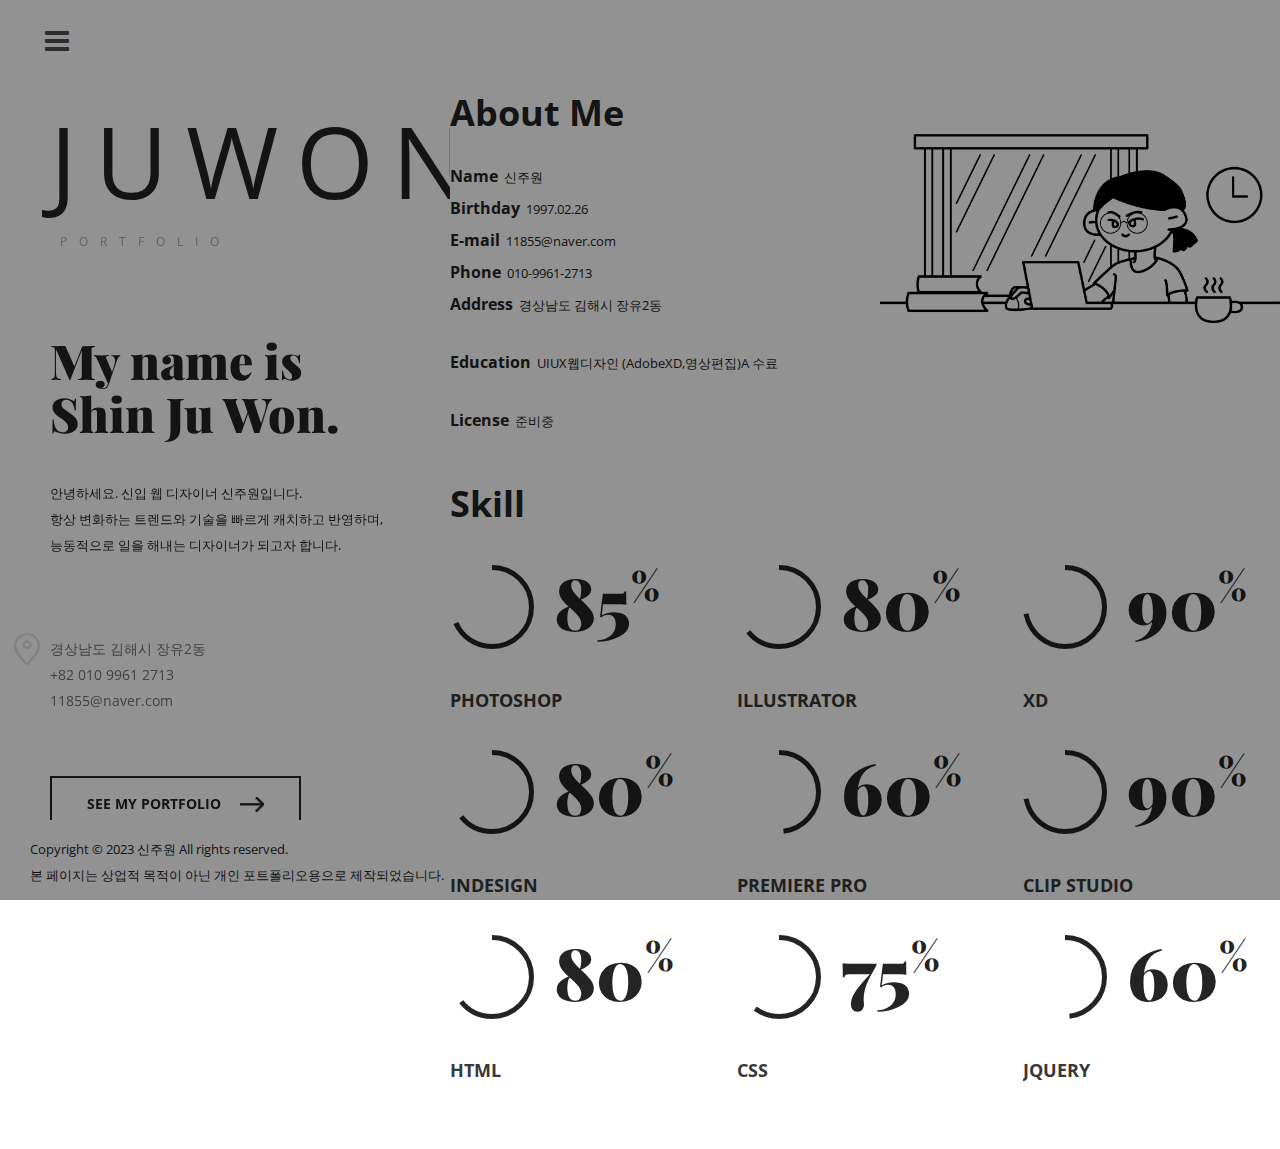
==== about.html @ 2885f234 "Add files via upload" ====
<!DOCTYPE html>
<html lang="ko">
<head>
	<title>신주원 Portfolio</title>
	<meta charset="UTF-8">
	<meta name="description" content="Nissa Photography studio html template">
	<meta name="keywords" content="industry, html">
	<meta name="viewport" content="width=device-width, initial-scale=1.0">
	
	<!-- Favicon -->
	<link href="img/fav.png" rel="icon" sizes="32x32"/>

	<!-- Google font -->
	<link href="https://fonts.googleapis.com/css?family=Open+Sans:300,300i,400,400i,600,600i,700,700i&display=swap" rel="stylesheet">
	<link href="https://fonts.googleapis.com/css?family=Playfair+Display:400,900&display=swap" rel="stylesheet">

	<!-- Stylesheets -->
	<link rel="stylesheet" href="css/bootstrap.min.css"/>
	<link rel="stylesheet" href="css/font-awesome.min.css"/>
	<link rel="stylesheet" href="css/magnific-popup.css"/>
	<link rel="stylesheet" href="css/owl.carousel.min.css"/>

	<!-- Main Stylesheets -->
	<link rel="stylesheet" href="css/style.css"/>


	<!--[if lt IE 9]>
		<script src="https://oss.maxcdn.com/html5shiv/3.7.2/html5shiv.min.js"></script>
		<script src="https://oss.maxcdn.com/respond/1.4.2/respond.min.js"></script>
	<![endif]-->

	<link rel="preconnect" href="https://fonts.googleapis.com"><link rel="preconnect" href="https://fonts.gstatic.com" crossorigin><link href="https://fonts.googleapis.com/css2?family=Noto+Sans+KR:wght@100;300;400;500;700&display=swap" rel="stylesheet"> <!-- 폰트-->

	<style> @import url('https://fonts.googleapis.com/css2?family=Noto+Sans+KR:wght@100;300;400;500;700&display=swap'); </style> <!-- 폰트-->
	
	<link href="https://unpkg.com/aos@2.3.1/dist/aos.css" rel="stylesheet">
		<link href="css/style-aos.css" rel="stylesheet" type="text/css">

</head>
<body>

	<!--js-->
	<script src="https://unpkg.com/aos@2.3.1/dist/aos.js"></script>
	<script src="js/script-aos.js"></script>

	<!-- Page Preloder -->
	<div id="preloder">
		<div class="loader"></div>
	</div>

	<!-- Main section start -->
	<div class="main-site-warp">
		<div class="site-menu-warp">
			<div class="close-menu">x</div>
			<!-- Main menu -->
			<ul class="site-menu">
				<li><a href="index.html">Home</a></li>
				<li><a href="about.html" class="active">About Me</a></li>
			</ul>
		</div>
		<header class="header-section">
			<div class="nav-switch">
				<i class="fa fa-bars"></i>
			</div>
		</header>
		<div class="site-content-warp">
			<!-- Left Side section -->
			<div data-aos="fade-right" data-aos-duration="3000" class="main-sidebar">
				<div class="mb-warp">
					<a href="index.html" class="site-logo">
						<h2>juwon</h2>
						<p>Portfolio</p>
					</a>
					<div class="about-info">
						<h2>My name is<br>Shin Ju Won.</h2>
						<p>
							안녕하세요. 신입 웹 디자이너 신주원입니다.<br>
							항상 변화하는 트렌드와 기술을 빠르게 캐치하고 반영하며,<br>
							능동적으로 일을 해내는 디자이너가 되고자 합니다.</p>
					</div>
					<ul class="contact-info">
						<li>경상남도 김해시 장유2동</li>
						<li>+82 010 9961 2713</li>
						<li><a href="mailto:contactme@myemail.com">11855@naver.com</a></li>
					</ul>
					<a href="index.html" class="site-btn">see my portfolio <img src="img/arrow-right_2.png" alt=""></a>
				</div>
			</div>
			<!-- Left Side section end -->
			<!-- Page start -->
			<div class="page-section about-page">
				<div class="about-section">
					<div class="element">
						<h2>About Me</h2>
						<!-- <div class="row"> -->
							<!-- <div class="col-xl-12">
								
								<p>안녕하세요</p>
							</div>

							<div class="ab_img">
								<img src="img/about2.png" alt="about2.png">
							</div> -->
							<ul class="row">
								<li class="col-xl-6">
									<p>
										<br>
										<b>Name</b>&nbsp;&nbsp;<span class="r_span">신주원</span><br>

										<b>Birthday</b>&nbsp;&nbsp;<span class="r_span">1997.02.26</span><br>

										<b>E-mail</b>&nbsp;&nbsp;<span class="r_span">11855@naver.com</span><br>

										<b>Phone</b>&nbsp;&nbsp;<span class="r_span">010-9961-2713</span><br>

										<b>Address</b>&nbsp;&nbsp;<span class="r_span">경상남도 김해시 장유2동</span><br>
										<br>

										<b>Education</b>&nbsp;&nbsp;<span class="r_span">UIUX웹디자인 (AdobeXD,영상편집)A 수료</span><br>
										<br>

										<b>License</b>&nbsp;&nbsp;<span class="r_span">준비중</span>
									</p>
									
									

								</li>
								<li data-aos="fade-left" data-aos-duration="3000" class="ab_img col-xl-6"><img src="img/about2.png" alt="about2.png"></li>
							</ul>
						<!-- </div> -->
					</div>
					<!-- <div class="element">
						<h2>Resume</h2>
						<div class="row">
							<div class="col-xl-12">
								Accordions
								<div id="accordion" class="accordion-area">
									<div class="panel">
										<div class="panel-header" id="headingOne">
											<button class="panel-link" data-toggle="collapse" data-target="#collapse1" aria-expanded="false" aria-controls="collapse1">Donec eget dolor vitae eros feugiat tristique </button>
										</div>
										<div id="collapse1" class="collapse" aria-labelledby="headingOne" data-parent="#accordion">
											<div class="panel-body">
												<p>Lorem ipsum dolor sit amet, consectetur adipiscing elit. Vivamus libero mauris, biben-dum eget sapien ac, ultrices rhoncus ipsum. Donec nec sapien in urna fermentum ornare. Morbi vel ultrices leo. Sed eu turpis eu arcu vehicula fringilla ut vitae orci. Suspendisse maximus malesuada  </p>
											</div>
										</div>
									</div>
									<div class="panel">
										<div class="panel-header" id="headingTwo">
											<button class="panel-link" data-toggle="collapse" data-target="#collapse2" aria-expanded="false" aria-controls="collapse2">Dolor vitae eros feugiat tristique id vitae massa</button>
										</div>
										<div id="collapse2" class="collapse" aria-labelledby="headingTwo" data-parent="#accordion">
											<div class="panel-body">
												<p>Lorem ipsum dolor sit amet, consectetur adipiscing elit. Vivamus libero mauris, biben-dum eget sapien ac, ultrices rhoncus ipsum. Donec nec sapien in urna fermentum ornare. Morbi vel ultrices leo. Sed eu turpis eu arcu vehicula fringilla ut vitae orci. Suspendisse maximus malesuada  </p>
											</div>
										</div>
									</div>
									<div class="panel">
										<div class="panel-header active" id="headingThree">
											<button class="panel-link" data-toggle="collapse" data-target="#collapse3" aria-expanded="true" aria-controls="collapse3">Donec eget dolor vitae eros feugiat tristique </button>
										</div>
										<div id="collapse3" class="collapse show" aria-labelledby="headingThree" data-parent="#accordion">
											<div class="panel-body">
												<p>Lorem ipsum dolor sit amet, consectetur adipiscing elit. Vivamus libero mauris, biben-dum eget sapien ac, ultrices rhoncus ipsum. Donec nec sapien in urna fermentum ornare. Morbi vel ultrices leo. Sed eu turpis eu arcu vehicula fringilla ut vitae orci. Suspendisse maximus malesuada  </p>
											</div>
										</div>
									</div>
								</div>
							</div>
						</div>
					</div> -->
					<div class="element">
						<h2 class="el-title">Skill</h2>
						<div class="row">
							
							<div class="col-lg-4 col-md-6">
								<div class="circle-item-warp">
									<div class="circle-progress" data-cptitle="Passion" data-cpid="id-1" data-cpvalue="85" data-cpcolor="#242424"></div>
									<div class="circle-progress-text">
										<h5 class="skill">PHOTOSHOP</h5>
										<!-- <p>Nature Photography</p> -->
									</div>
								</div>
							</div>
							<div class="col-lg-4 col-md-6">
								<div class="circle-item-warp">
									<div class="circle-progress" data-cptitle="Passion" data-cpid="id-2" data-cpvalue="80" data-cpcolor="#242424"></div>
									<div class="circle-progress-text">
										<h5 class="skill">ILLUSTRATOR</h5>
										<!-- <p>Nature Photography</p> -->
									</div>
								</div>
							</div>
							<div class="col-lg-4 col-md-6">
								<div class="circle-item-warp">
									<div class="circle-progress" data-cptitle="Passion" data-cpid="id-3" data-cpvalue="90" data-cpcolor="#242424"></div>
									<div class="circle-progress-text">
										<h5 class="skill">XD</h5>
										<!-- <p>Nature Photography</p> -->
									</div>
								</div>
							</div>

							<div class="col-lg-4 col-md-6">
								<div class="circle-item-warp">
									<div class="circle-progress" data-cptitle="Passion" data-cpid="id-4" data-cpvalue="80" data-cpcolor="#242424"></div> <!--data-cpcolor컬러바꾸면 됨-->
									<div class="circle-progress-text">
										<h5 class="skill">INDESIGN</h5>
										<!-- <p>Nature Photography</p> -->
									</div>
								</div>
							</div>
							<div class="col-lg-4 col-md-6">
								<div class="circle-item-warp">
									<div class="circle-progress" data-cptitle="Passion" data-cpid="id-5" data-cpvalue="60" data-cpcolor="#242424"></div>
									<div class="circle-progress-text">
										<h5 class="skill">PREMIERE PRO </h5>
										<!-- <p>Nature Photography</p> -->
									</div>
								</div>
							</div>
							<div class="col-lg-4 col-md-6">
								<div class="circle-item-warp">
									<div class="circle-progress" data-cptitle="Passion" data-cpid="id-6" data-cpvalue="90" data-cpcolor="#242424"></div>
									<div class="circle-progress-text">
										<h5 class="skill">CLIP STUDIO</h5>
										<!-- <p>Nature Photography</p> -->
									</div>
								</div>
							</div>

							<div class="col-lg-4 col-md-6">
								<div class="circle-item-warp">
									<div class="circle-progress" data-cptitle="Passion" data-cpid="id-7" data-cpvalue="80" data-cpcolor="#242424"></div> <!--data-cpcolor컬러바꾸면 됨-->
									<div class="circle-progress-text">
										<h5 class="skill">HTML</h5>
										<!-- <p>Nature Photography</p> -->
									</div>
								</div>
							</div>
							<div class="col-lg-4 col-md-6">
								<div class="circle-item-warp">
									<div class="circle-progress" data-cptitle="Passion" data-cpid="id-8" data-cpvalue="75" data-cpcolor="#242424"></div>
									<div class="circle-progress-text">
										<h5 class="skill">CSS</h5>
										<!-- <p>Nature Photography</p> -->
									</div>
								</div>
							</div>
							<div class="col-lg-4 col-md-6">
								<div class="circle-item-warp">
									<div class="circle-progress" data-cptitle="Passion" data-cpid="id-9" data-cpvalue="60" data-cpcolor="#242424"></div>
									<div class="circle-progress-text">
										<h5 class="skill">JQUERY</h5>
										<!-- <p>Nature Photography</p> -->
									</div>
								</div>
							</div>


						</div>
					</div>
				</div>
			</div>
			<!-- Page end -->
		</div>
		<div class="copyright">
			<p>
  				Copyright © 2023 신주원 All rights reserved.<br>
				  본 페이지는 상업적 목적이 아닌 개인 포트폴리오용으로 제작되었습니다.
			</p>
		</div>
	</div>
	<!-- Main section end -->
	
	<!--====== Javascripts & Jquery ======-->
	<script src="js/jquery-3.2.1.min.js"></script>
	<script src="js/bootstrap.min.js"></script>
	<script src="js/owl.carousel.min.js"></script>
	<script src="js/jquery.nicescroll.min.js"></script>
	<script src="js/circle-progress.min.js"></script>
	<script src="js/jquery.magnific-popup.min.js"></script>
	<script src="js/main.js"></script>

	</body>
</html>
---- css/style.css ----
/* ==================================
-------------------------------------
  NISSA - PHOTOGRAPHY STUDIO TEMPLATE
  Version: 1.0
 ------------------------------------
 ====================================*/

 
/*----------------------------------------*/
/* Template default CSS
/*----------------------------------------*/

html,
body {
	height: 100%;
	font-family: "Open Sans", sans-serif;
	-webkit-font-smoothing: antialiased;
	font-smoothing: antialiased;
}

h1,
h2,
h3,
h4,
/* h5, */
h6 {
	margin: 0;
	color: #242424;
	font-weight: 700;
}
h5{
	color: #383838;
}
.W_h5{
	color: #e1e1e1;
}

h1 {
	font-size: 70px;
}

h2 {
	font-size: 36px;
}

h3 {
	font-size: 30px;
}

h4 {
	font-size: 24px;
}

h5 {
	font-size: 18px;
}

h6 {
	font-size: 16px;
}

p {
	font-size: 13px;
	color: #242424;
	line-height: 2;
}

img {
	max-width: 100%;
}

input:focus,
select:focus,
button:focus,
textarea:focus {
	outline: none;
}

a:hover,
a:focus {
	text-decoration: none;
	outline: none;
}

ul,
ol {
	padding: 0;
	margin: 0;
}

/*---------------------
Helper CSS
 -----------------------*/

.section-title {
	text-align: center;
}

.section-title h2 {
	font-size: 36px;
}

.set-bg {
	background-repeat: no-repeat;
	background-size: cover;
	background-position: top center;
}

.spad {
	padding-top: 105px;
	padding-bottom: 105px;
}

.text-white h1,
.text-white h2,
.text-white h3,
.text-white h4,
.text-white h5,
.text-white h6,
.text-white p,
.text-white span,
.text-white li,
.text-white a {
	color: #fff;
}

/*---------------------
Commom elements
 -----------------------*/

.elements-section {
	padding-right: 30px;
	height: 100%;
}

.element {
	margin-bottom: 30px;
}

.element .el-title {
	margin-bottom: 40px;
}

.element .container {
	margin-left: -15px;
}

/* buttons */

.site-btn {
	display: inline-block;
	font-size: 14px;
	font-weight: 700;
	min-width: 167px;
	padding: 19px 35px;
	text-transform: uppercase;
	color: #242424;
	line-height: 1;
	cursor: pointer;
	text-align: center;
	border: 2px solid #242424;
	background: transparent;
}

.site-btn:hover {
	color: #242424;
}

.site-btn img {
	margin-left: 15px;
}

.site-btn.sb-solid {
	background: #242424;
	border-color: #242424;
	color: #fff;
}

.site-btn.sb-solid:hover {
	color: #fff;
}

.site-btn.sb-dark {
	border-color: #242424;
}

/* Preloder */

#preloder {
	position: fixed;
	width: 100%;
	height: 100%;
	top: 0;
	left: 0;
	z-index: 999999;
	background: #000;
}

.loader {
	width: 40px;
	height: 40px;
	position: absolute;
	top: 50%;
	left: 50%;
	margin-top: -13px;
	margin-left: -13px;
	border-radius: 60px;
	animation: loader 0.8s linear infinite;
	-webkit-animation: loader 0.8s linear infinite;
}

@keyframes loader {
	0% {
		-webkit-transform: rotate(0deg);
		transform: rotate(0deg);
		border: 4px solid #f44336;
		border-left-color: transparent;
	}
	50% {
		-webkit-transform: rotate(180deg);
		transform: rotate(180deg);
		border: 4px solid #673ab7;
		border-left-color: transparent;
	}
	100% {
		-webkit-transform: rotate(360deg);
		transform: rotate(360deg);
		border: 4px solid #f44336;
		border-left-color: transparent;
	}
}

@-webkit-keyframes loader {
	0% {
		-webkit-transform: rotate(0deg);
		border: 4px solid #f44336;
		border-left-color: transparent;
	}
	50% {
		-webkit-transform: rotate(180deg);
		border: 4px solid #673ab7;
		border-left-color: transparent;
	}
	100% {
		-webkit-transform: rotate(360deg);
		border: 4px solid #f44336;
		border-left-color: transparent;
	}
}

/* Accordion */

.accordion-area .panel {
	margin-bottom: 19px;
}

.accordion-area .panel-header.active .panel-link {
	color: #fff;
	background-color: #242424;
	border-color: #000;
}

.accordion-area .panel-header.active .panel-link.collapsed {
	color: #242424;
	background-color: transparent;
	border-color: #e1e1e1;
}

.accordion-area .panel-link:after {
	content: "";
	position: absolute;
	width: 20px;
	height: 10px;
	right: 19px;
	top: 50%;
	margin-top: -5px;
	margin-left: -4px;
	background-image: url("../img/arrow-down.png");
	background-repeat: no-repeat;
	-webkit-transform: rotate(0deg);
	transform: rotate(0deg);
	-webkit-transition: all 0.3s;
	transition: all 0.3s;
}

.accordion-area .panel-header.active .panel-link:after {
	-webkit-transform: rotate(180deg);
	transform: rotate(180deg);
}

.accordion-area .panel-header.active .panel-link.collapsed:after {
	-webkit-transform: rotate(0deg);
	transform: rotate(0deg);
}

.accordion-area .panel-link {
	text-align: left;
	background-color: transparent;
	position: relative;
	width: 100%;
	padding: 17px 40px;
	padding-left: 30px;
	font-size: 14px;
	text-transform: uppercase;
	color: #212121;
	font-weight: 700;
	line-height: 1.3;
	cursor: pointer;
	display: block;
	border: 2px solid #e1e1e1;
	-webkit-transition: all 0.4s ease-out 0s;
	transition: all 0.4s ease-out 0s;
}

.accordion-area .panel-body p {
	margin-bottom: 0;
	padding-top: 20px;
}

.accordion-area .panel-body {
	padding: 0 5px;
}

/* Tab */

.tab-element .nav-tabs {
	border-bottom: none;
	margin-bottom: 25px;
}

.tab-element .nav-item {
	margin-right: 10px;
	margin-bottom: 10px;
}

.tab-element .nav-tabs .nav-link {
	border: 2px solid #e1e1e1;
	text-align: left;
	background-color: transparent;
	border-radius: 0;
	position: relative;
	width: 100%;
	padding: 17px 30px;
	font-size: 14px;
	text-transform: uppercase;
	color: #323232;
	font-weight: 700;
	line-height: 1.3;
	cursor: pointer;
}

.tab-element .nav-tabs .nav-item:last-child {
	margin-right: 0;
}

.tab-element .nav-tabs .nav-link.active {
	background: #242424;
	color: #fff;
	border-color: #242424;
}

.tab-element .tab-pane p {
	margin-bottom: 0;
}

/* circle progress  */

.circle-item-warp {
	margin-bottom: 30px;
	overflow: hidden;
}

.circle-progress {
	float: left;
	margin-right: 10px;
}

.circle-progress canvas {
	-webkit-transform: rotate(90deg);
	transform: rotate(90deg);
}

.circle-progress .circle-warp {
	float: left;
	margin-right: 20px;
}

.circle-progress h2 {
	padding-bottom: 18px;
	overflow: hidden;
	font-size: 72px;
	font-family: "Playfair Display", serif;
	line-height: 1;
	font-weight: 900;
	position: relative;
}

.circle-progress h2 span {
	font-size: 40px;
	position: relative;
	top: -30px;
}

.circle-progress-text {
	padding-top: 15px;
}

.circle-progress-text h5 {
	font-weight: 700;
}

.circle-progress-text p {
	margin-bottom: 0;
	color: #828282;
}

/* Icons box  */

.icon-box {
	margin-bottom: 30px;
}

.icon-box .ib-head {
	overflow: hidden;
	display: block;
	margin-bottom: 20px;
}

.icon-box .ib-icon {
	float: left;
	width: 64px;
}

.icon-box h5 {
	padding-top: 5px;
	overflow: hidden;
}

/*------------------
Main Site warp
 ---------------------*/

.main-site-warp {
	height: 100%;
	width: 100%;
	position: relative;
}

.main-site-warp.push-side {
	overflow: hidden;
}

.main-site-warp.push-side .header-section {
	-webkit-transform: translateX(614px);
	transform: translateX(614px);
}

.main-site-warp.push-side .site-content-warp {
	-webkit-transform: translateX(614px);
	transform: translateX(614px);
}

.main-site-warp.push-side .site-menu-warp {
	left: 0;
}

.main-site-warp.push-side .nav-switch {
	opacity: 0;
	visibility: hidden;
}

body.push-side {
	overflow: hidden;
}

body.push-side .nicescroll-rails.nicescroll-rails-hr,
body.push-side #ascrail2000-hr {
	-webkit-transform: translateX(614px);
	transform: translateX(614px);
	-webkit-transition: all 0.4s;
	transition: all 0.4s;
}

.site-menu-warp {
	position: fixed;
	width: 614px;
	height: 100%;
	left: -620px;
	top: 0;
	background: #242424;
	overflow-y: auto;
	z-index: 9999;
	-webkit-transition: all 0.4s;
	transition: all 0.4s;
}

.close-menu {
	font-size: 30px;
	color: #fff;
	margin-left: 48px;
	padding-top: 32px;
	cursor: pointer;
}

.site-menu {
	list-style: none;
	padding-left: 185px;
	padding-top: 160px;
}

.site-menu li {
	display: block;
}

.site-menu li a {
	display: block;
	font-size: 30px;
	color: #fff;
	padding-bottom: 5px;
	margin-bottom: 20px;
	position: relative;
}

.site-menu li a:after {
	position: absolute;
	content: "";
	width: 0;
	height: 3px;
	left: 0;
	bottom: 0;
	background: #fff;
	-webkit-transition: 0.3s;
	transition: 0.3s;
}

.site-menu li a:hover:after,
.site-menu li a.active:after {
	width: 30px;
}

.menu-social {
	padding-left: 185px;
	padding-top: 50px;
}

.menu-social a {
	display: inline-block;
	color: #fff;
	font-size: 18px;
	margin-right: 30px;
	padding: 5px;
	margin-bottom: 20px;
}

/* Header section */

.header-section {
	position: absolute;
	width: 100%;
	top: 0;
	left: 0;
	overflow: hidden;
	padding: 27px 45px;
	z-index: 999;
	background: #fff;
	-webkit-transform: translateX(0);
	transform: translateX(0);
	-webkit-transition: all 0.4s;
	transition: all 0.4s;
}

.nav-switch {
	float: left;
	font-size: 28px;
	color: #4e4e4e;
	line-height: 0;
	cursor: pointer;
	opacity: 1;
	-webkit-transition: all 0.4s;
	transition: all 0.4s;
}

.header-social {
	float: right;
}

.header-social a {
	display: inline-block;
	color: #242424;
	font-size: 18px;
	margin-right: 30px;
	padding: 5px;
}

.site-content-warp {
	position: relative;
	height: 100%;
	padding-top: 91px;
	padding-left: 614px;
	-webkit-transform: translateX(0);
	transform: translateX(0);
	-webkit-transition: all 0.4s;
	transition: all 0.4s;
}

/* Left Side section */

.main-sidebar {
	position: absolute;
	width: 614px;
	height: 100%;
	left: 0;
	top: 0;
	z-index: 99;
}

.main-sidebar .mb-warp {
	padding: 73px 95px 100px 145px;
}

.site-logo {
	display: block;
	margin-bottom: 80px;
}

.site-logo h2 {
	font-size: 100px;
	line-height: 100px;
	text-transform: uppercase;
	font-weight: 400;
	letter-spacing: 18px;
	padding-bottom: 20px;
}

.site-logo p {
	font-size: 12px;
	text-transform: uppercase;
	color: #aaaaaa;
	letter-spacing: 12px;
	padding-left: 10px;
	margin-bottom: 0;
}

.about-info {
	margin-bottom: 80px;
}

.about-info h2 {
	font-weight: 900;
	font-size: 48px;
	margin-bottom: 40px;
	line-height: 1.1;
	font-family: "Playfair Display", serif;
}

.contact-info {
	list-style: none;
	margin-bottom: 65px;
	position: relative;
}

.contact-info:after {
	position: absolute;
	content: "";
	width: 26px;
	height: 32px;
	left: -36px;
	top: -5px;
	background: url("../img/icons/place.png") no-repeat;
}

.contact-info li {
	font-size: 14px;
	color: #747474;
	margin-bottom: 5px;
}

.contact-info li a {
	color: #747474;
}

.copyright {
	font-size: 13px;
	color: rgba(130, 130, 130, 0.29);
	position: fixed;
	height: 80px;
	width: 614px;
	left: 0;
	bottom: 0;
	background: #fff;
	padding-left: 145px;
	padding-top: 16px;
}

.copyright a {
	color: rgba(130, 130, 130, 0.29);
	text-decoration: underline;
}

.copyright i {
	color: rgba(204, 17, 17, 0.29);
}

/*------------------
Hero section
 ---------------------*/

.hero-track {
	padding-bottom: 50px;
	overflow: hidden;
}

.hs-item {
	height: 750px;
	float: left;
	margin-right: 50px;
	position: relative;
}

.hs-item:last-child {
	margin-right: 0;
}

.hs-item .hs-info {
	position: absolute;
	left: 0;
	bottom: 0;
	width: 277px;
	padding: 44px 0 10px 12px;
	background: #0c081c75;
	z-index: 1;
}

.hs-item .hs-info p {
	margin-bottom: 5px;
	color: #f5eaf9;
}

.nicescroll-rails.nicescroll-rails-hr,
#ascrail2000-hr {
	max-width: calc(100% - 717px);
	overflow: hidden;
}

/* --------------
 =================
Other pages
 =================
 -----------------*/

.page-section {
	height: 100%;
}

/* ----------------
Responsive
 ---------------------*/

@media only screen and (min-width: 1200px) and (max-width: 1400px) {
	.main-sidebar,
	.copyright {
		width: 450px;
	}
	.copyright {
		padding-left: 30px;
	}
	.site-content-warp {
		padding-left: 450px;
	}
	.main-sidebar .mb-warp {
		padding: 110px 40px 91px 50px;
	}
	.portfolio-item .pi-info {
		padding: 15px 0 10px 0;
	}
	.milestone h2,
	.circle-progress {
		float: none;
	}
	.nicescroll-rails.nicescroll-rails-hr,
	#ascrail2000-hr {
		max-width: calc(100% - 550px);
	}
}

/* Medium screen : 992px. */

@media only screen and (min-width: 992px) and (max-width: 1199px) {
	.main-sidebar,
	.copyright {
		width: 350px;
	}
	.copyright {
		padding-left: 30px;
	}
	.site-logo h2 {
		font-size: 70px;
		line-height: 70px;
	}
	.site-logo p {
		font-size: 10px;
		letter-spacing: 8px;
		padding-left: 9px;
	}
	.site-content-warp {
		padding-left: 350px;
	}
	.main-sidebar .mb-warp {
		padding: 110px 30px 91px 50px;
	}
	.about-info h2 {
		font-size: 36px;
	}
	.portfolio-section {
		padding-bottom: 80px;
		padding-left: 1px;
	}
	.portfolio-item .pi-info {
		padding: 15px 0 10px 0;
	}
	.milestone h2 {
		float: none;
	}
	.map {
		height: 600px;
	}
	.elements-section {
		padding-right: 15px;
	}
	.nicescroll-rails.nicescroll-rails-hr,
	#ascrail2000-hr {
		max-width: calc(100% - 450px);
	}
}

/* Tablet :768px. */

@media only screen and (min-width: 768px) and (max-width: 991px) {
	.site-content-warp {
		padding-left: 0;
		height: auto;
	}
	.site-menu {
		padding-top: 80px;
	}
	.main-sidebar {
		position: relative;
		width: 100%;
		height: auto;
	}
	.video-section {
		height: 400px;
	}
	.about-section,
	.blog-page,
	.portfolio-section,
	.contact-section,
	.elements-section {
		padding: 0 15px;
		margin: 0;
	}
	.blog-post-item:last-child {
		margin-bottom: 0;
	}
	.contact-text-warp {
		padding-left: 0;
	}
	.map {
		height: 600px;
	}
	.copyright {
		position: relative;
		left: 0;
		bottom: 0;
		padding: 60px 15px 50px;
		text-align: center;
		width: 100%;
	}
	.nicescroll-rails.nicescroll-rails-hr,
	#ascrail2000-hr {
		max-width: calc(100% - 50px);
	}
}

/* Large Mobile :480px. */

@media only screen and (max-width: 767px) {
	.site-content-warp {
		padding-left: 0;
		height: auto;
	}
	.site-logo {
		margin-bottom: 50px;
	}
	.site-logo h2 {
		font-size: 70px;
		line-height: 70px;
	}
	.site-logo p {
		font-size: 10px;
		letter-spacing: 8px;
		padding-left: 9px;
	}
	.site-menu-warp {
		width: 100%;
		height: 100%;
		left: -100%;
	}
	.site-menu {
		padding: 40px 15px;
		max-width: 400px;
		margin: 0 auto;
	}
	.site-menu li a {
		font-size: 25px;
		margin-bottom: 10px;
	}
	.menu-social {
		padding: 0 15px;
		max-width: 400px;
		margin: 0 auto;
	}
	.main-sidebar {
		position: relative;
		width: 100%;
		height: auto;
	}
	.main-sidebar .mb-warp {
		padding: 100px 15px;
		padding-left: 50px;
		max-width: 420px;
		margin: 0 auto;
	}
	.hs-item {
		width: 100%;
		height: 600px;
	}
	.hs-item .hs-info {
		padding-left: 15px;
	}
	.hs-item .hs-info img {
		width: auto;
	}
	.video-section {
		height: 400px;
	}
	.about-section,
	.blog-page,
	.portfolio-section,
	.contact-section,
	.elements-section {
		padding: 0 15px;
		margin: 0;
	}
	.blog-post-item:last-child {
		margin-bottom: 0;
	}
	.contact-text-warp {
		padding-left: 0;
	}
	.map {
		height: 600px;
	}
	.copyright {
		position: relative;
		left: 0;
		bottom: 0;
		padding: 60px 15px 50px;
		text-align: center;
		width: 100%;
	}
	.nicescroll-rails.nicescroll-rails-hr,
	#ascrail2000-hr {
		max-width: calc(100% - 50px);
	}
	.blog-content {
		width: calc(100% - 30px);
		margin-left: 15px;
	}
	.hero-track .owl-nav {
		padding-top: 30px;
		text-align: center;
	}
	.hero-track .owl-nav button.owl-next,
	.hero-track .owl-nav button.owl-prev {
		width: 30px;
		height: 30px;
		color: #fff;
		text-align: center;
		border-radius: 50%;
		background: #242424;
		margin: 0 5px;
	}
}

/* Small Mobile :320px. */

@media only screen and (max-width: 479px) {
	.site-logo {
		margin-bottom: 50px;
	}
	.site-logo h2 {
		font-size: 60px;
		line-height: 70px;
	}
	.site-logo p {
		font-size: 10px;
		letter-spacing: 7px;
		padding-left: 9px;
	}
	.header-social {
		display: none;
	}
	.site-menu li a {
		font-size: 18px;
		margin-bottom: 5px;
	}
	.about-info h2 {
		font-size: 34px;
	}
	.blog-content {
		width: calc(100% - 10px);
		margin-left: 5px;
		padding: 40px 15px;
	}
	.comments-list .blog-avator {
		float: none;
		margin-bottom: 30px;
	}
	.portfolio-item .pi-info {
		width: 170px;
		padding: 15px 0 5px 0;
	}
	.menu-social a {
		margin-right: 15px;
	}
	.circle-progress {
		float: none;
		margin-right: 10px;
		margin-left: 40px;
	}
	.circle-progress-text{
		text-align: center;
	}
}

.brand-btn{
	position:absolute;
	top:0;
	left:0;
	width:100%;
	height:100%;
	background:rgba(0, 0, 0, 0.3);
}
.brand-btn ul{
	position:absolute;
	top:46.5%;
	left:50%;
	transform:translate(-50%, -50%);
	list-style:none;
	text-align:center;
}
.brand-btn ul li a{
	display:inline-block;
	padding:0.5em 1.5em;
	margin:0.5em 0;
	color:#fff;
	border:1px solid #fff;
	transition-property:border-radius, background;
	transition-duration:0.8s;
}
.brand-btn ul li a:hover{
	border-radius:42px;
	background:rgba(255, 255, 255, 0.3);
}

.brand-btn ul li img{
	margin:0.5em 0;
	
}

.moonlogo{
	width: 100px;
}
.rabbit{
	height: 151px;
}

.skill{
	margin-top: 20px;
}


.row li{
	float: left;
	list-style: none;
}
.col-xl-12{

	width: 50%;
}

.ab_img{

	width: 50%;
}

.row li p b{
	font-size: 16px;
	/* font-family: 'Noto Sans KR', sans-serif; */
}
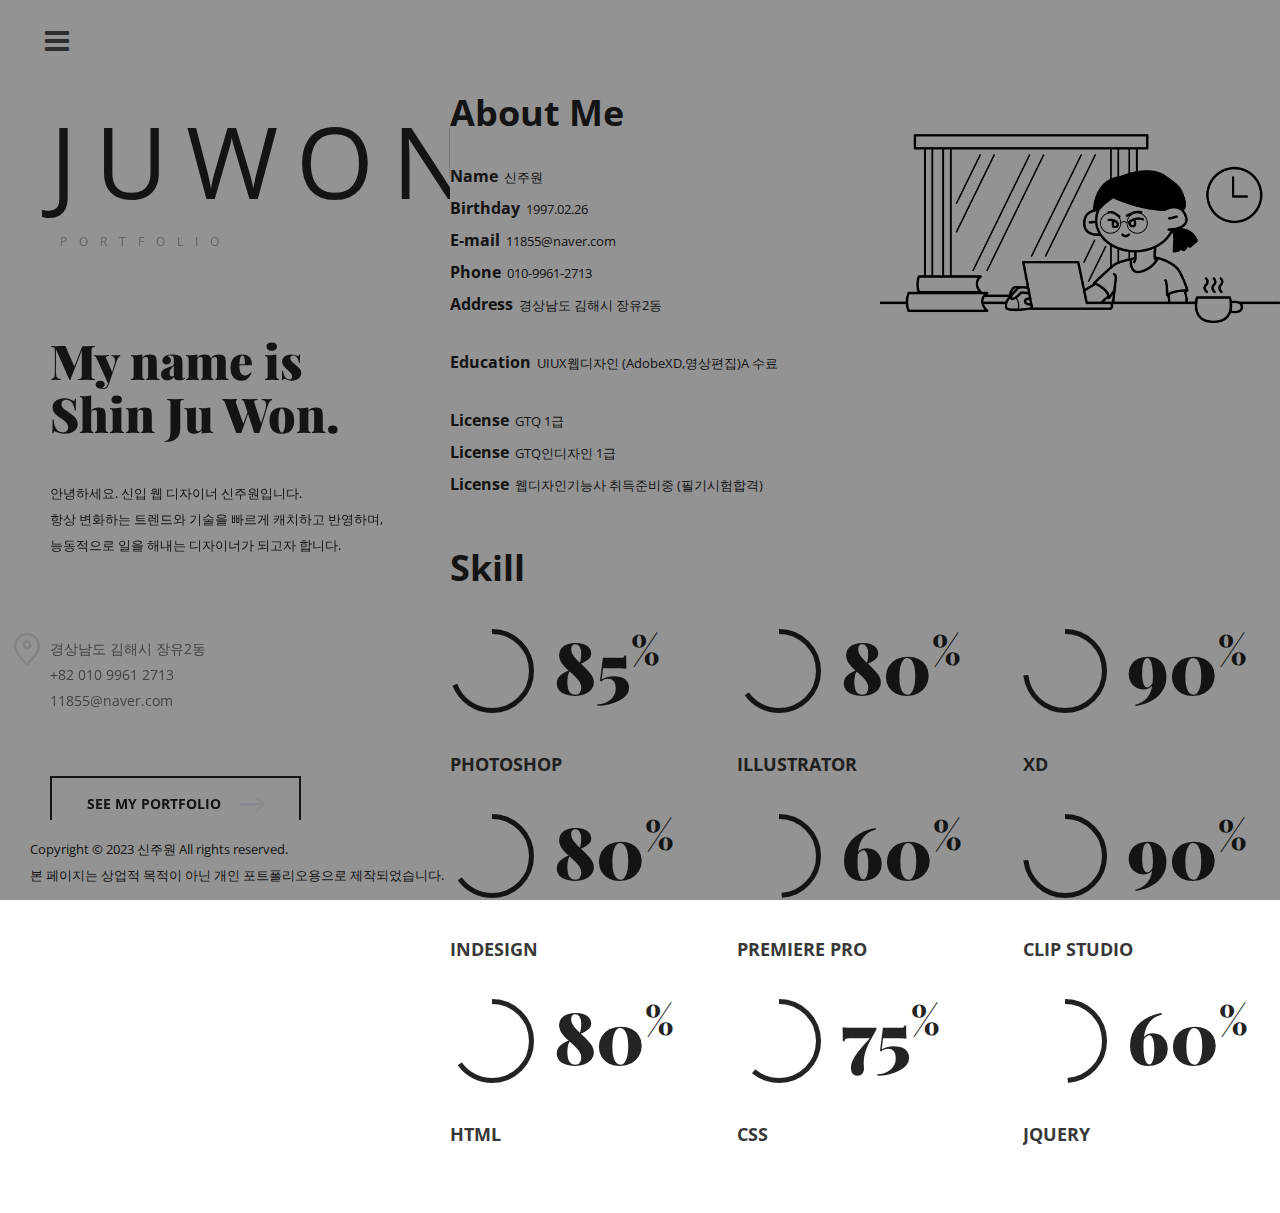
==== commit d61af3cf: "Add files via upload" ====
--- a/about.html
+++ b/about.html
@@ -118,8 +118,10 @@
 
 										<b>Education</b>&nbsp;&nbsp;<span class="r_span">UIUX웹디자인 (AdobeXD,영상편집)A 수료</span><br>
 										<br>
-
-										<b>License</b>&nbsp;&nbsp;<span class="r_span">준비중</span>
+										<b>License</b>&nbsp;&nbsp;<span class="r_span">GTQ 1급</span><br>
+										<b class="linone">License</b>&nbsp;&nbsp;<span class="r_span">GTQ인디자인 1급</span><br>
+										<b class="linone">License</b>&nbsp;&nbsp;<span class="r_span">웹디자인기능사 취득준비중 (필기시험합격)</span><br>
+
 									</p>
 									
 									
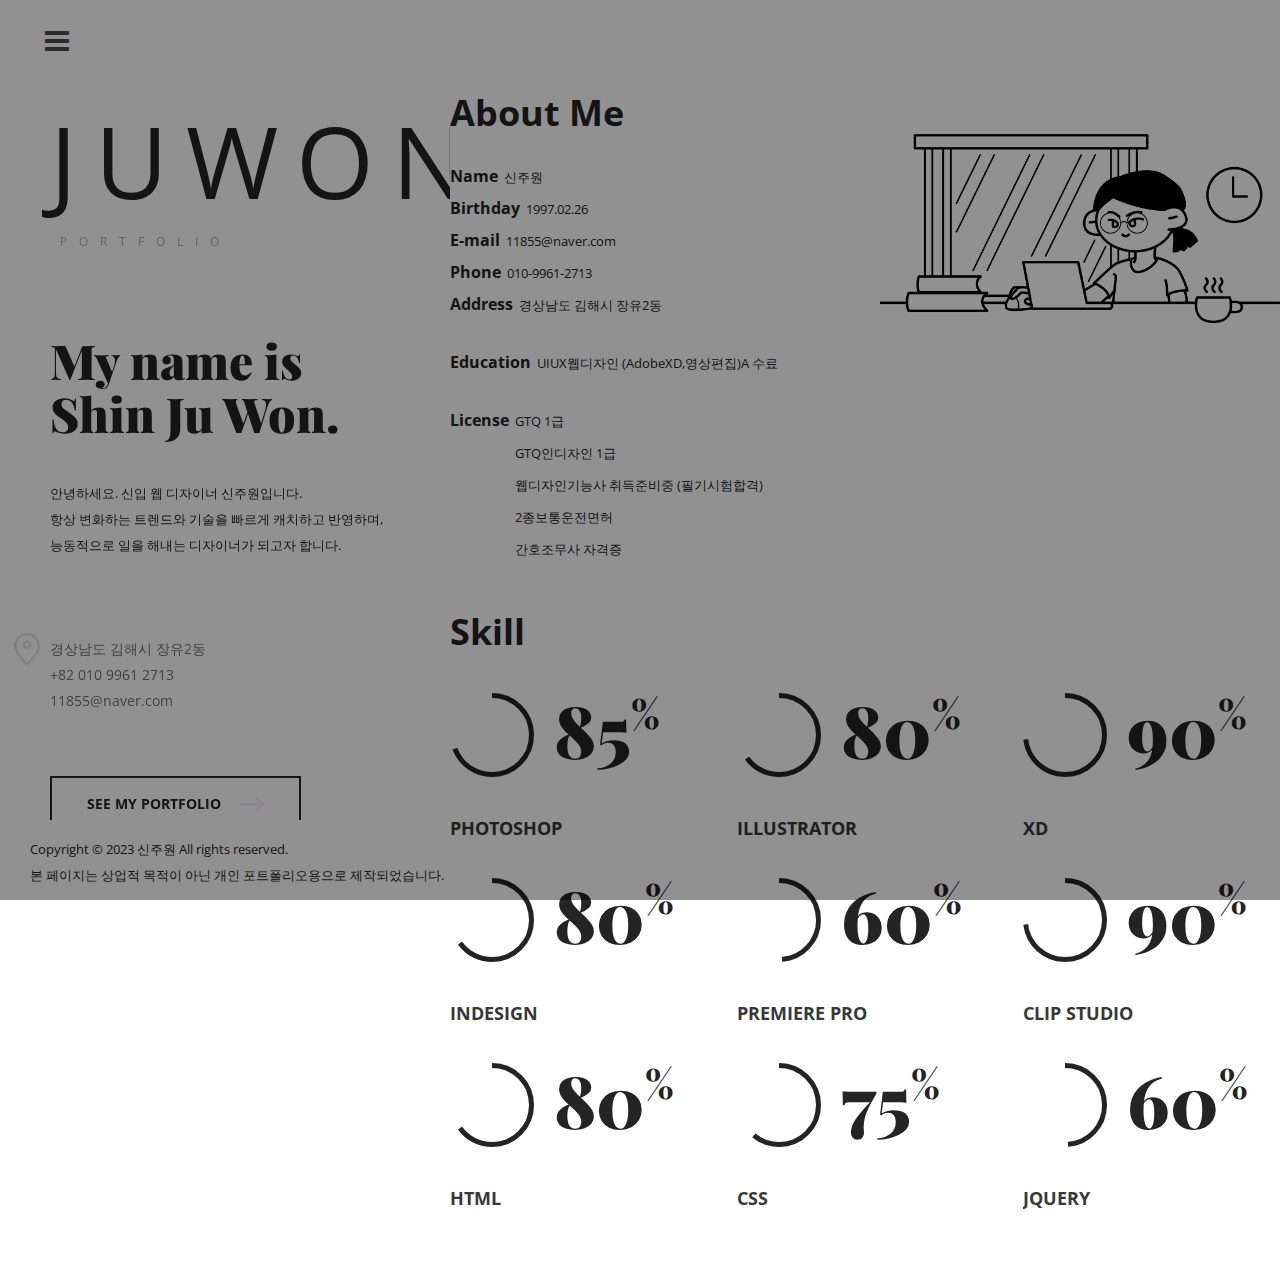
==== commit 1794eff6: "about.html" ====
--- a/about.html
+++ b/about.html
@@ -121,6 +121,8 @@
 										<b>License</b>&nbsp;&nbsp;<span class="r_span">GTQ 1급</span><br>
 										<b class="linone">License</b>&nbsp;&nbsp;<span class="r_span">GTQ인디자인 1급</span><br>
 										<b class="linone">License</b>&nbsp;&nbsp;<span class="r_span">웹디자인기능사 취득준비중 (필기시험합격)</span><br>
+										<b class="linone">License</b>&nbsp;&nbsp;<span class="r_span">2종보통운전면허</span><br>
+										<b class="linone">License</b>&nbsp;&nbsp;<span class="r_span">간호조무사 자격증</span><br>
 
 									</p>
 									
--- a/css/style.css
+++ b/css/style.css
@@ -725,7 +725,7 @@
 	position: absolute;
 	left: 0;
 	bottom: 0;
-	width: 277px;
+	width: 100%;
 	padding: 44px 0 10px 12px;
 	background: #0c081c75;
 	z-index: 1;
@@ -1085,6 +1085,9 @@
 .rabbit{
 	height: 151px;
 }
+.corn{
+	width: 136px;
+}
 
 .skill{
 	margin-top: 20px;
@@ -1095,6 +1098,9 @@
 	float: left;
 	list-style: none;
 }
+
+
+
 .col-xl-12{
 
 	width: 50%;
@@ -1110,3 +1116,6 @@
 	/* font-family: 'Noto Sans KR', sans-serif; */
 }
 
+.linone{
+	opacity: 0;
+}
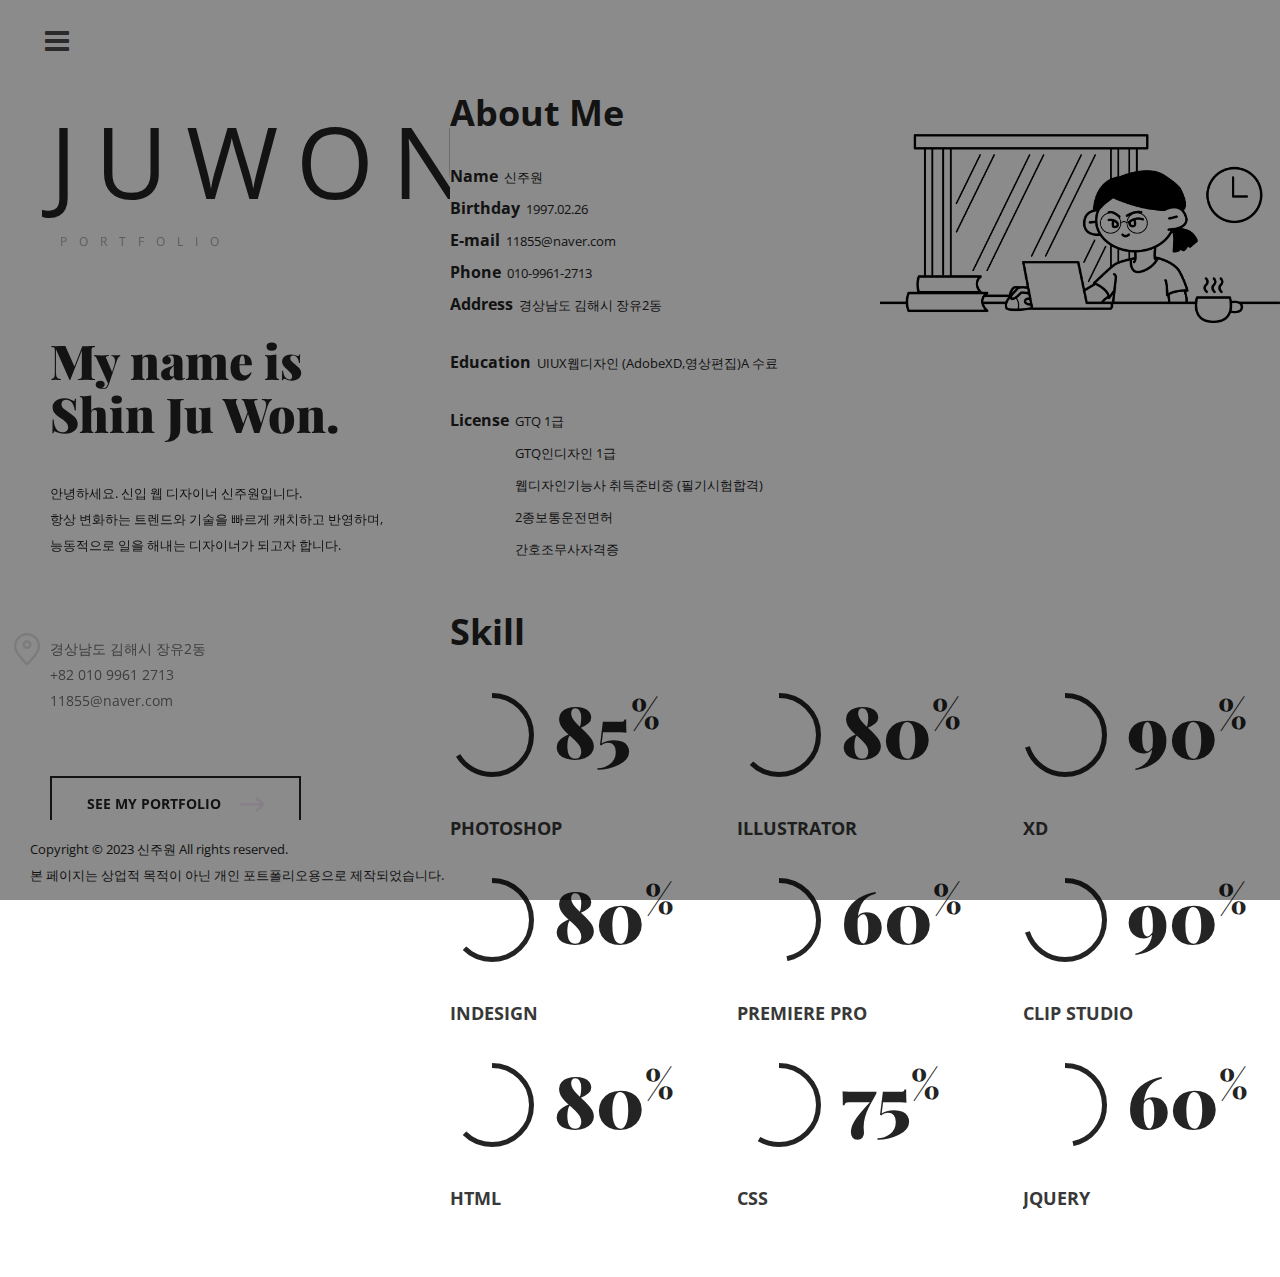
==== commit 912586e4: "about.html" ====
--- a/about.html
+++ b/about.html
@@ -122,7 +122,7 @@
 										<b class="linone">License</b>&nbsp;&nbsp;<span class="r_span">GTQ인디자인 1급</span><br>
 										<b class="linone">License</b>&nbsp;&nbsp;<span class="r_span">웹디자인기능사 취득준비중 (필기시험합격)</span><br>
 										<b class="linone">License</b>&nbsp;&nbsp;<span class="r_span">2종보통운전면허</span><br>
-										<b class="linone">License</b>&nbsp;&nbsp;<span class="r_span">간호조무사 자격증</span><br>
+										<b class="linone">License</b>&nbsp;&nbsp;<span class="r_span">간호조무사자격증</span><br>
 
 									</p>
 									
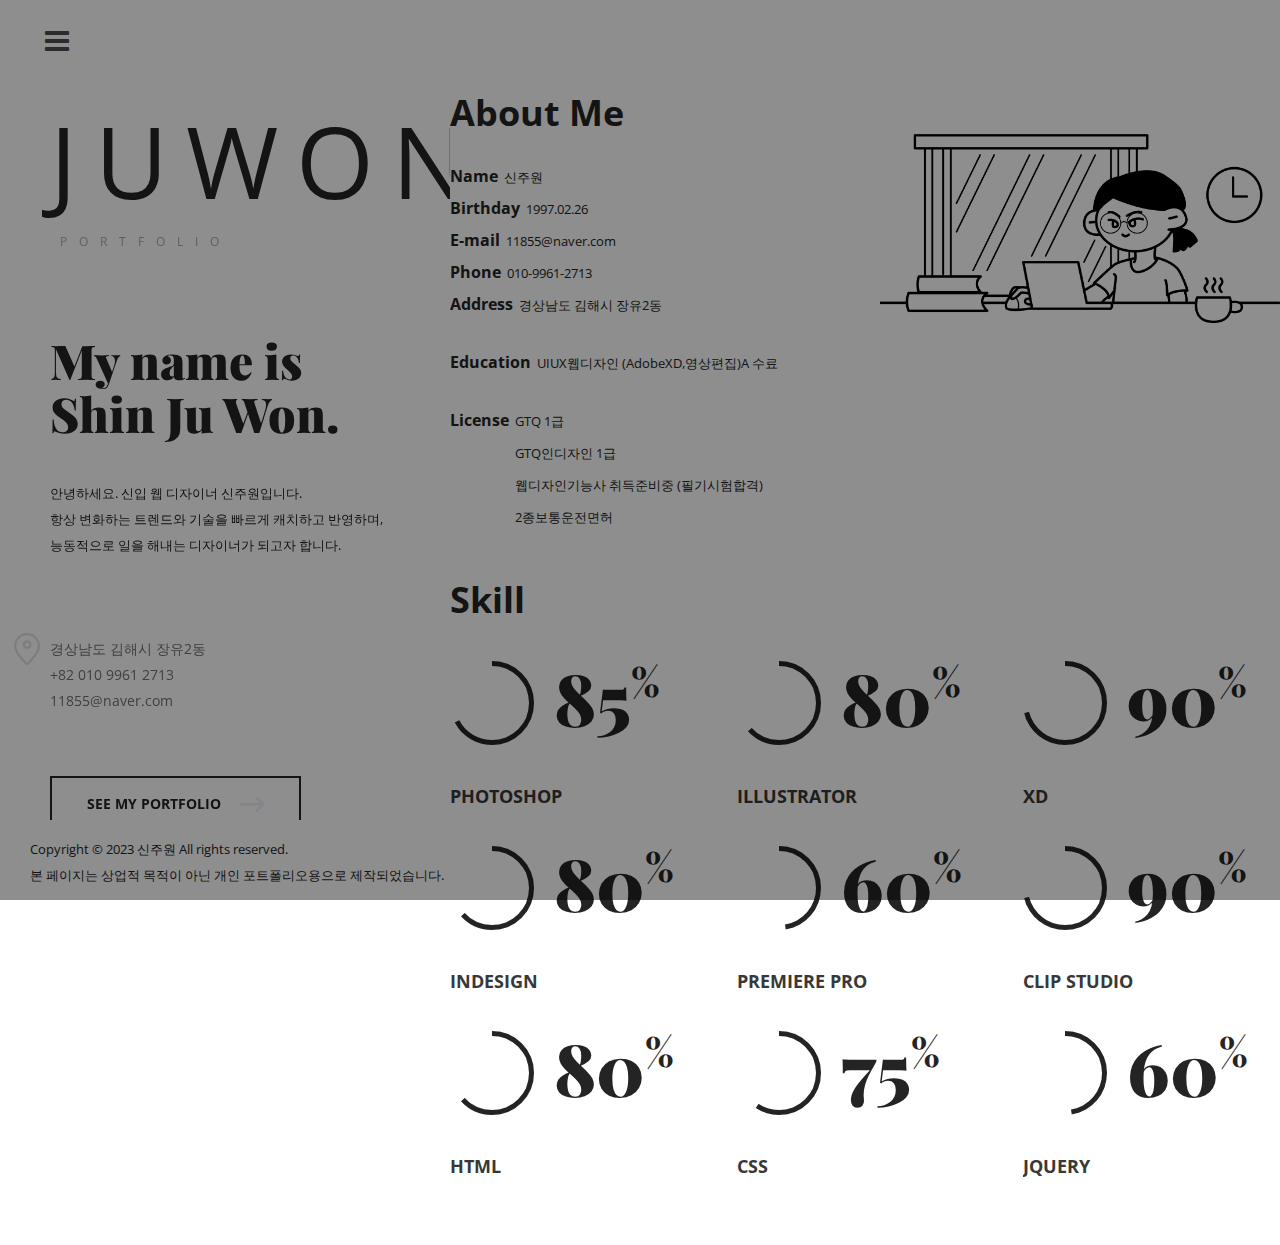
==== commit 6834d1ab: "Update about.html" ====
--- a/about.html
+++ b/about.html
@@ -122,8 +122,6 @@
 										<b class="linone">License</b>&nbsp;&nbsp;<span class="r_span">GTQ인디자인 1급</span><br>
 										<b class="linone">License</b>&nbsp;&nbsp;<span class="r_span">웹디자인기능사 취득준비중 (필기시험합격)</span><br>
 										<b class="linone">License</b>&nbsp;&nbsp;<span class="r_span">2종보통운전면허</span><br>
-										<b class="linone">License</b>&nbsp;&nbsp;<span class="r_span">간호조무사자격증</span><br>
-
 									</p>
 									
 									
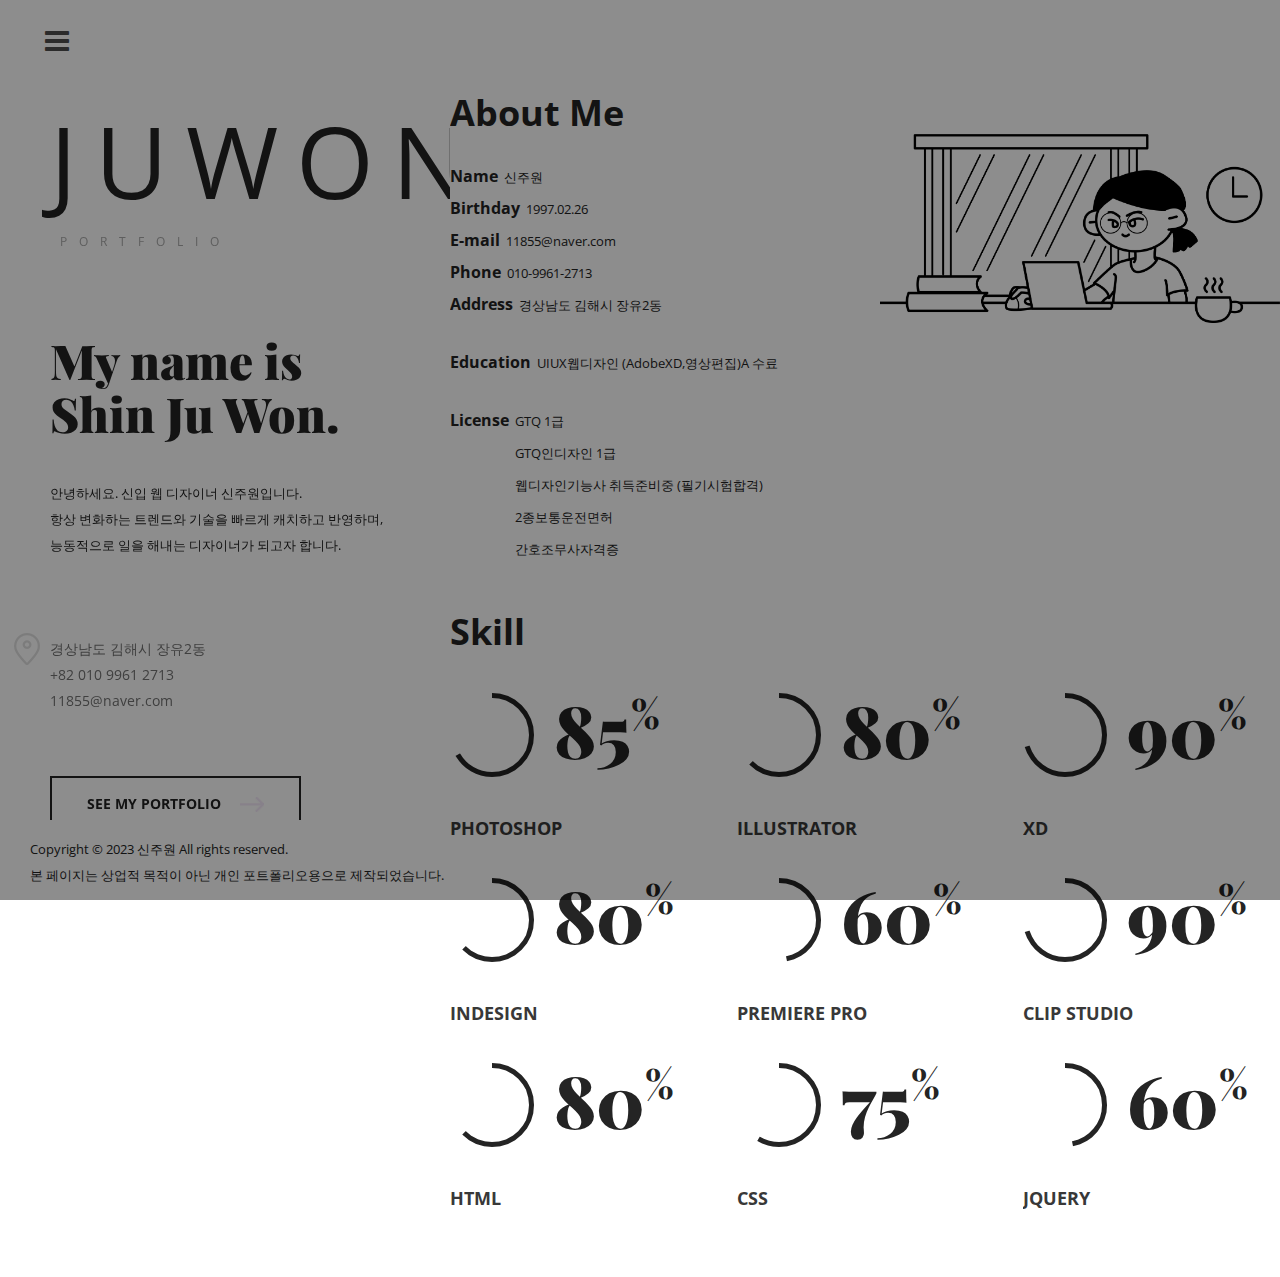
==== commit 18e4c7d1: "Update about.html" ====
--- a/about.html
+++ b/about.html
@@ -122,6 +122,7 @@
 										<b class="linone">License</b>&nbsp;&nbsp;<span class="r_span">GTQ인디자인 1급</span><br>
 										<b class="linone">License</b>&nbsp;&nbsp;<span class="r_span">웹디자인기능사 취득준비중 (필기시험합격)</span><br>
 										<b class="linone">License</b>&nbsp;&nbsp;<span class="r_span">2종보통운전면허</span><br>
+										<b class="linone">License</b>&nbsp;&nbsp;<span class="r_span">간호조무사자격증</span><br>
 									</p>
 									
 									
